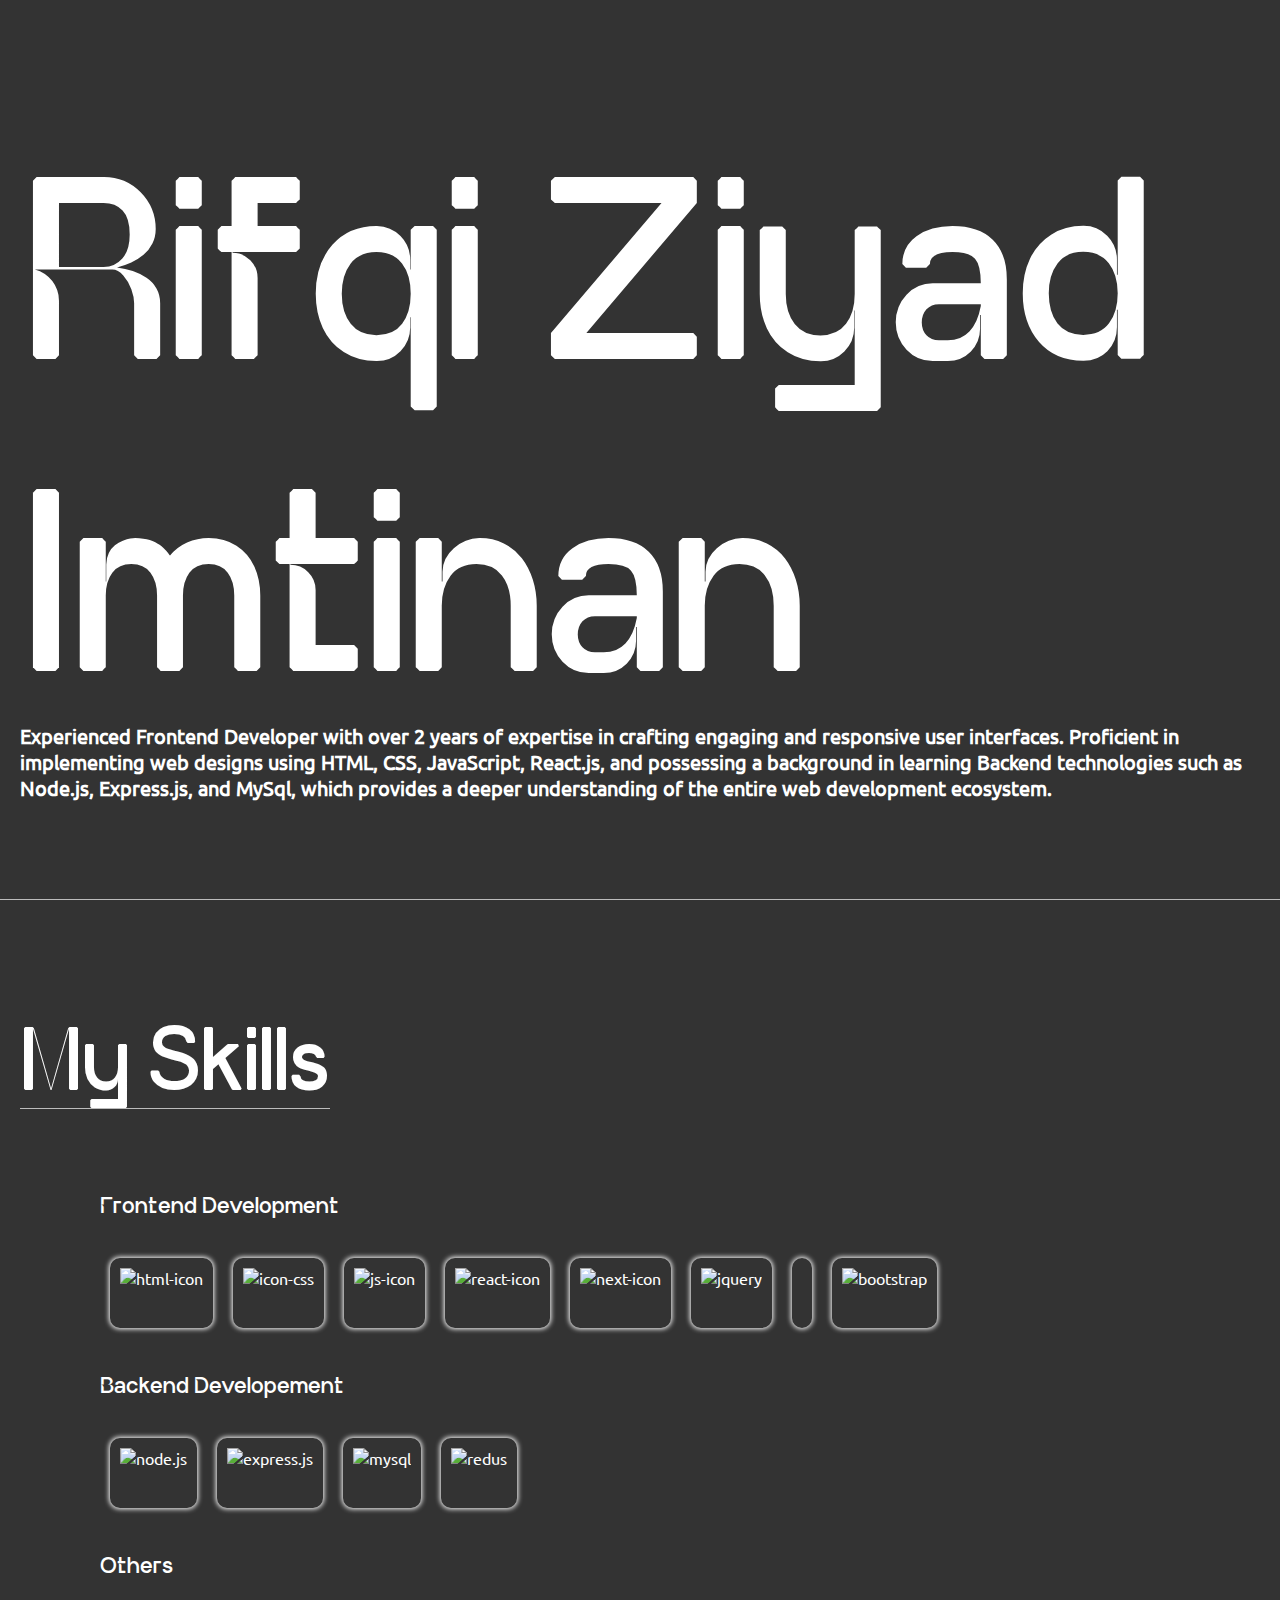
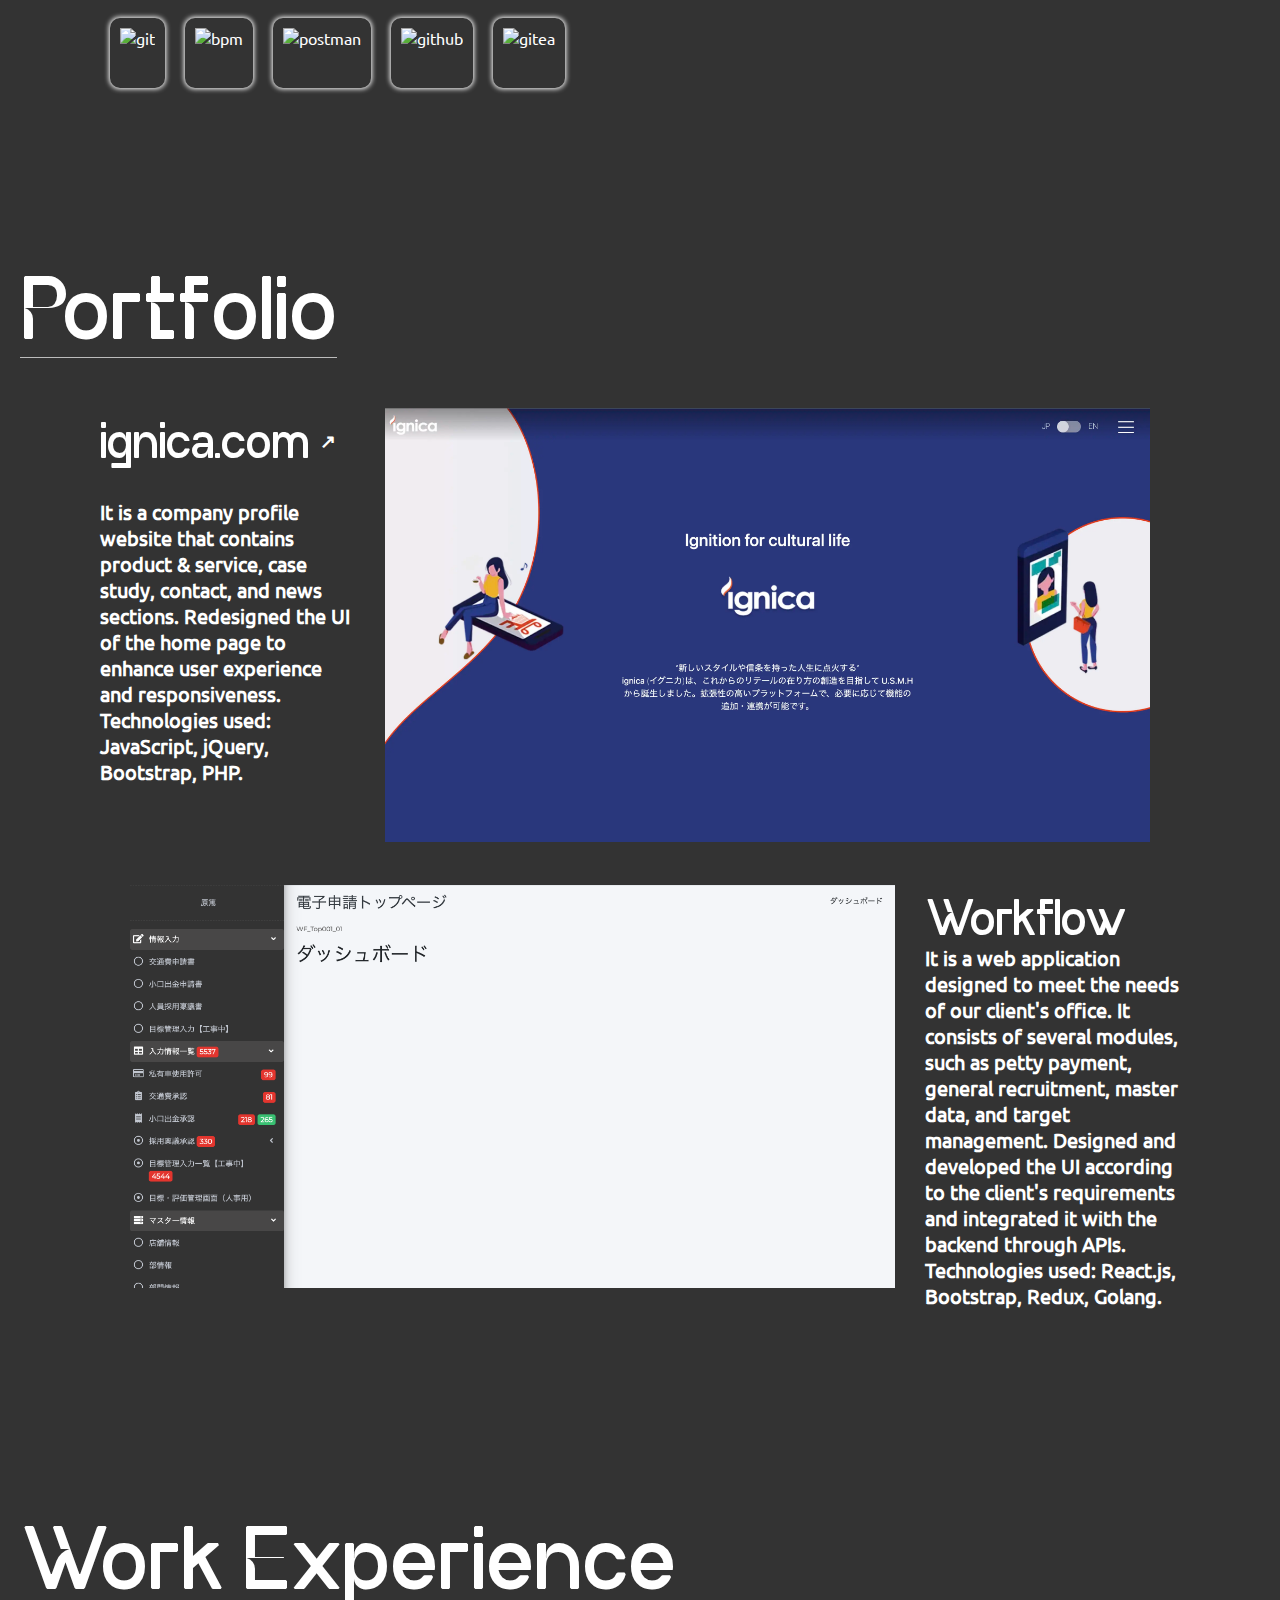
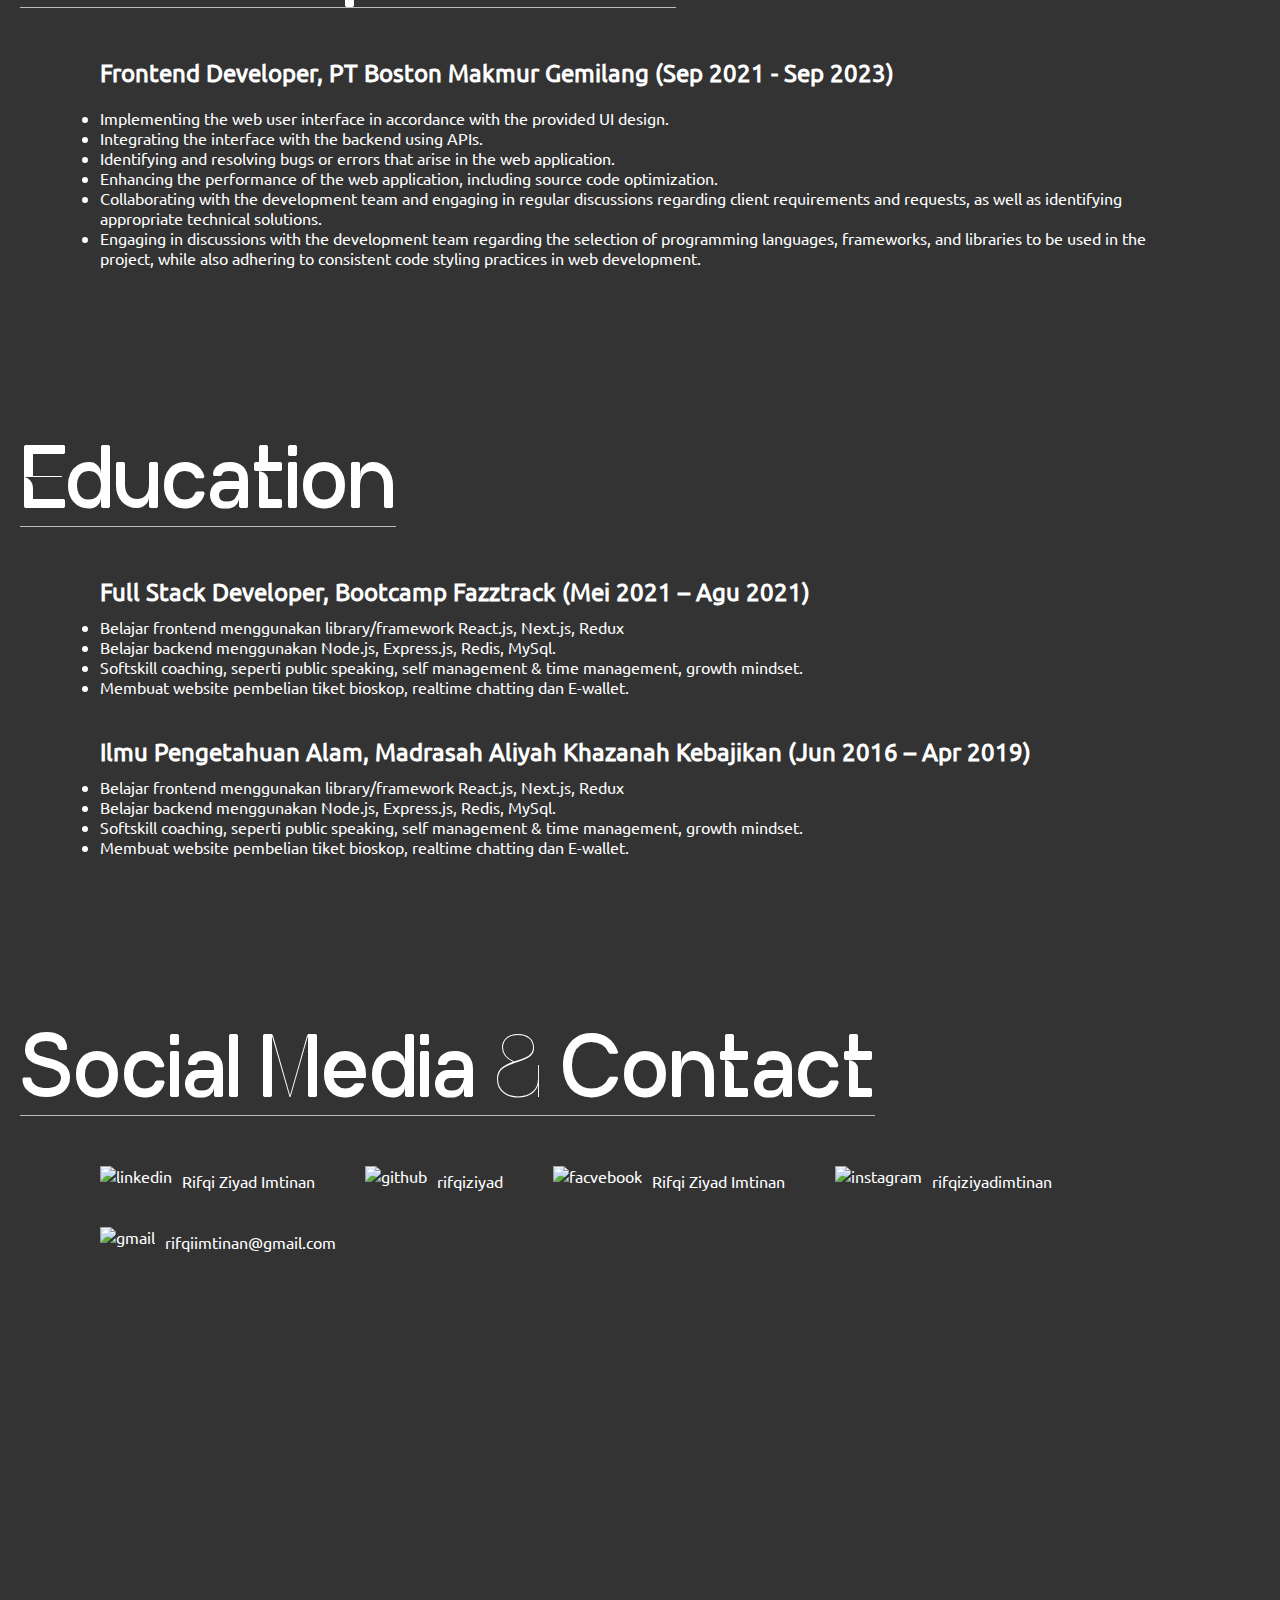
==== index.html @ c0e8c400 "first commit" ====
<!DOCTYPE html>
<html lang="en">
  <head>
    <meta charset="UTF-8" />
    <meta name="viewport" content="width=device-width, initial-scale=1.0" />
    <link rel="stylesheet" href="./style.css" />
    <link
      rel="preload"
      href="./font/FHGiselle-Bold.woff2"
      as="font"
      type="font/woff2"
    />
    <title>Rifqi Profile</title>
  </head>
  <body>
    <section class="top-page">
      <h1>Rifqi Ziyad Imtinan</h1>
      <!-- <h1>I am Full Stack Developer</h1> -->
      <div>
        <h6 class="about-me">
          Experienced Frontend Developer with over 2 years of expertise in
          crafting engaging and responsive user interfaces. Proficient in
          implementing web designs using HTML, CSS, JavaScript, React.js, and
          possessing a background in learning Backend technologies such as
          Node.js, Express.js, and MySql, which provides a deeper understanding
          of the entire web development ecosystem.
        </h6>
      </div>
    </section>
    <!-- start my skill -->
    <section class="my-skill">
      <h1>My Skills</h1>
      <div class="wrapper">
        <div class="frontend">
          <h2>Frontend Development</h2>
          <div>
            <a href="">
              <img
                src="https://www.vectorlogo.zone/logos/w3_html5/w3_html5-ar21.svg"
                alt="html-icon"
              />
            </a>
            <a href="">
              <img
                src="https://www.vectorlogo.zone/logos/w3_css/w3_css-ar21.svg"
                alt="icon-css"
              />
            </a>
            <a href="">
              <img
                src="https://raw.githubusercontent.com/devicons/devicon/master/icons/javascript/javascript-original.svg"
                alt="js-icon"
              />
            </a>
            <a href="">
              <img
                src="https://www.vectorlogo.zone/logos/reactjs/reactjs-ar21.svg"
                alt="react-icon"
              />
            </a>
            <a href="">
              <img
                src="https://static-00.iconduck.com/assets.00/nextjs-icon-512x309-yynfidez.png"
                alt="next-icon"
            /></a>
            <a href="">
              <img
                src="https://www.vectorlogo.zone/logos/jquery/jquery-vertical.svg"
                alt="jquery"
              />
            </a>
            <a href="">
              <img
                src="https://raw.githubusercontent.com/devicons/devicon/master/icons/redux/redux-original.svg"
                alt=""
              />
            </a>
            <a href="">
              <img
                src="https://www.vectorlogo.zone/logos/getbootstrap/getbootstrap-ar21.svg"
                alt="bootstrap"
              />
            </a>
          </div>
        </div>
        <div class="backend">
          <h2>Backend Developement</h2>
          <div>
            <a href="">
              <img
                src="https://www.vectorlogo.zone/logos/nodejs/nodejs-ar21.svg"
                alt="node.js"
            /></a>
            <a href="">
              <img
                src="https://www.vectorlogo.zone/logos/expressjs/expressjs-ar21.svg"
                alt="express.js"
              />
            </a>
            <a href="">
              <img
                src="https://www.vectorlogo.zone/logos/mysql/mysql-official.svg"
                alt="mysql"
              />
            </a>
            <a href="">
              <img
                src="https://www.vectorlogo.zone/logos/redis/redis-ar21.svg"
                alt="redus"
              />
            </a>
          </div>
        </div>
        <div class="others">
          <h2>Others</h2>
          <div>
            <a href="">
              <img
                src="https://www.vectorlogo.zone/logos/git-scm/git-scm-ar21.svg"
                alt="git"
              />
            </a>
            <a href="">
              <img
                src="https://www.vectorlogo.zone/logos/npmjs/npmjs-ar21.svg"
                alt="bpm"
              />
            </a>
            <a href="">
              <img
                src="https://www.vectorlogo.zone/logos/getpostman/getpostman-ar21.svg"
                alt="postman"
              />
            </a>
            <a href="">
              <img
                src="https://www.vectorlogo.zone/logos/github/github-ar21.svg"
                alt="github"
              />
            </a>
            <a href="">
              <img
                src="https://www.vectorlogo.zone/logos/giteaio/giteaio-ar21.svg"
                alt="gitea"
              />
            </a>
          </div>
        </div>
      </div>
    </section>
    <!-- end my skill -->

    <!-- start portfolio -->
    <section class="portfolio">
      <h1>Portfolio</h1>
      <div class="wrapper">
        <div class="folio">
          <div class="col-desc">
            <a href="https://ignica.com" target="_blank">
              <h2>ignica.com</h2>
              <h3>↗</h3>
            </a>
            <h6>
              It is a company profile website that contains product & service,
              case study, contact, and news sections. Redesigned the UI of the
              home page to enhance user experience and responsiveness.
              Technologies used: JavaScript, jQuery, Bootstrap, PHP.
            </h6>
          </div>
          <div class="col-image">
            <img
              src="./images/ignica/Screenshot 2023-09-13 at 09.32.34.webp"
              alt="ignica"
            />
          </div>
        </div>
        <div class="folio">
          <div class="col-image">
            <img src="./images/workflow/home page.png" alt="ignica" />
          </div>
          <div class="col-desc">
            <h2>Workflow</h2>
            <h6>
              It is a web application designed to meet the needs of our client's
              office. It consists of several modules, such as petty payment,
              general recruitment, master data, and target management. Designed
              and developed the UI according to the client's requirements and
              integrated it with the backend through APIs. Technologies used:
              React.js, Bootstrap, Redux, Golang.
            </h6>
          </div>
        </div>
      </div>
    </section>
    <!-- end portfolio -->

    <!-- start work experience -->
    <section class="work-experience">
      <h1>Work Experience</h1>
      <div class="wrapper">
        <div>
          <h2>
            Frontend Developer, PT Boston Makmur Gemilang (Sep 2021 - Sep 2023)
          </h2>
          <ul>
            <li>
              Implementing the web user interface in accordance with the
              provided UI design.
            </li>
            <li>Integrating the interface with the backend using APIs.</li>
            <li>
              Identifying and resolving bugs or errors that arise in the web
              application.
            </li>
            <li>
              Enhancing the performance of the web application, including source
              code optimization.
            </li>
            <li>
              Collaborating with the development team and engaging in regular
              discussions regarding client requirements and requests, as well as
              identifying appropriate technical solutions.
            </li>
            <li>
              Engaging in discussions with the development team regarding the
              selection of programming languages, frameworks, and libraries to
              be used in the project, while also adhering to consistent code
              styling practices in web development.
            </li>
          </ul>
        </div>
      </div>
    </section>
    <section class="education">
      <h1>Education</h1>
      <div class="wrapper">
        <div class="edu-wrap">
          <h2>
            Full Stack Developer, Bootcamp Fazztrack (Mei 2021 – Agu 2021)
          </h2>
          <ul>
            <li>
              Belajar frontend menggunakan library/framework React.js, Next.js,
              Redux
            </li>
            <li>
              Belajar backend menggunakan Node.js, Express.js, Redis, MySql.
            </li>
            <li>
              Softskill coaching, seperti public speaking, self management &
              time management, growth mindset.
            </li>
            <li>
              Membuat website pembelian tiket bioskop, realtime chatting dan
              E-wallet.
            </li>
          </ul>
        </div>
        <div>
          <h2>
            Ilmu Pengetahuan Alam, Madrasah Aliyah Khazanah Kebajikan (Jun 2016
            – Apr 2019)
          </h2>
          <ul>
            <li>
              Belajar frontend menggunakan library/framework React.js, Next.js,
              Redux
            </li>
            <li>
              Belajar backend menggunakan Node.js, Express.js, Redis, MySql.
            </li>
            <li>
              Softskill coaching, seperti public speaking, self management &
              time management, growth mindset.
            </li>
            <li>
              Membuat website pembelian tiket bioskop, realtime chatting dan
              E-wallet.
            </li>
          </ul>
        </div>
      </div>
    </section>
    <!-- end work experience -->
    <section class="social-media">
      <h1>Social Media & Contact</h1>
      <div class="wrapper">
        <a target="_blank" href="https://www.linkedin.com/in/rifqiziyadimtinan/"
          ><img
            src="https://www.vectorlogo.zone/logos/linkedin/linkedin-icon.svg"
            alt="linkedin"
          />
          Rifqi Ziyad Imtinan
        </a>
        <a target="_blank" href="https://github.com/rifqiziyad"
          ><img
            src="https://www.vectorlogo.zone/logos/github/github-tile.svg"
            alt="github"
          />
          rifqiziyad</a
        >
        <a target="_blank" href="https://www.facebook.com/rifqiziyadimtinan/"
          ><img
            src="https://www.vectorlogo.zone/logos/facebook/facebook-official.svg"
            alt="facvebook"
          />
          Rifqi Ziyad Imtinan</a
        >
        <a target="_blank" href="https://www.instagram.com/rifqiziyadimtinan/"
          ><img
            src="https://www.vectorlogo.zone/logos/instagram/instagram-icon.svg"
            alt="instagram"
          />
          rifqiziyadimtinan</a
        >
        <div>
          <img
            src="https://www.vectorlogo.zone/logos/gmail/gmail-icon.svg"
            alt="gmail"
          />
          rifqiimtinan@gmail.com
        </div>
      </div>
    </section>
  </body>
</html>
---- style.css ----
@font-face {
  font-family: FH Giselle;
  src: url(./font/FHGiselle-Bold.woff2);
}

@font-face {
  font-family: Ubuntu;
  src: url(./font/Ubuntu-Regular.ttf);
}

@media only screen and (max-width: 600px) {
  .top-page {
    font-size: 80px;
  }
}

* {
  padding: 0;
  margin: 0;
  box-sizing: border-box;
  color: #fff;
}

a {
  text-decoration: double;
  box-sizing: border-box;
  border-bottom: #333 solid 1px;
  transition: all 0.5s;
}

a:hover {
  color: #d2d2d2;
  border-bottom: #d2d2d2 solid 1px;
}

body {
  background-color: #333;
  font-family: Ubuntu, sans-serif;
  overflow-x: hidden;
  padding-bottom: 800px;
}

h1 {
  color: #fff;
  font-family: "FH Giselle", sans-serif;
}

.my-skill h1,
.portfolio h1,
.work-experience h1,
.education h1,
.social-media h1 {
  font-size: 7vw;
  margin: 50px 0;
  width: max-content;
  border-bottom: #bcbcbc solid 1px;
}

.wrapper {
  padding: 0 80px;
}

.top-page,
.my-skill,
.portfolio,
.work-experience,
.education,
.social-media {
  padding: 50px 20px;
}

/* START TOP PAGE ======================================================================== */

.top-page {
  display: flex;
  justify-content: center;
  flex-direction: column;

  font-weight: bold;
  font-style: normal;
  font-size: 130px;
  /* border: #fff solid 10px; */
  height: 100vh;
  border-bottom: #bcbcbc 1px solid;
}

.about-me {
  /* padding-top: 100px; */
  font-family: Ubuntu, sans-serif;
  font-size: 20px;
}
/* END TOP PAGE ======================================================================== */

/* START MY SKILL ======================================================================== */

.my-skill .forntend,
.my-skill .backend,
.my-skill .others {
  display: flex;
  flex-direction: column;
}

.my-skill h2 {
  padding: 30px 0;
  font-family: "FH Giselle", sans-serif;
}

.my-skill a {
  display: flex;
  width: max-content;
  padding: 10px;
}

.my-skill img {
  /* width: 80px; */
  padding: 10px;
  height: 70px;
  box-shadow: #ffffff 0px 0px 5px 1px;
  border-radius: 10px;
}

.frontend div,
.backend div,
.others div {
  display: flex;
  flex-wrap: wrap;
}
/* END MY SKILL ======================================================================== */

/* START PORTOFOLIO ======================================================================== */

.portfolio .folio {
  display: flex;
  margin-bottom: 40px;
}

.portfolio .folio .col-image {
  flex: 3;
  margin: 0 30px;
  /* border-radius: 10px; */
  overflow: hidden;
}

.portfolio img {
  max-width: 100%;
  max-height: 100%;
}

.portfolio .folio .col-desc {
  flex: 1;
}

.portfolio .folio .col-desc h2 {
  font-family: "FH Giselle", sans-serif;
  font-size: 50px;
}

.portfolio .folio .col-desc a {
  display: flex;
  margin-bottom: 30px;
}

.portfolio .folio .col-desc h3 {
  margin-top: 20px;
  margin-left: 10px;
}

.portfolio .folio .col-desc h6 {
  font-size: 20px;
}

/* END PORTOFOLIO ======================================================================== */

/* START WORK EXPERIENCE ======================================================================== */

.work-experience h2 {
  margin-bottom: 20px;
}
/* END WORK EXPERIENCE ======================================================================== */

/* START EDUCATION ======================================================================== */

.education h2 {
  margin-bottom: 10px;
}

.edu-wrap {
  margin-bottom: 40px;
}
/* END EDUCATION ======================================================================== */

/* START SOCIAL MEDIA ======================================================================== */

.social-media .wrapper > * {
  display: flex;
  align-items: center;
  margin-right: 50px;
  padding-bottom: 10px;
  margin-bottom: 20px;
}

.social-media img {
  height: 30px;
  margin-right: 10px;
}

.social-media .wrapper {
  display: flex;
  flex-wrap: wrap;
}

/* END SOCIAL MEDIA ======================================================================== */
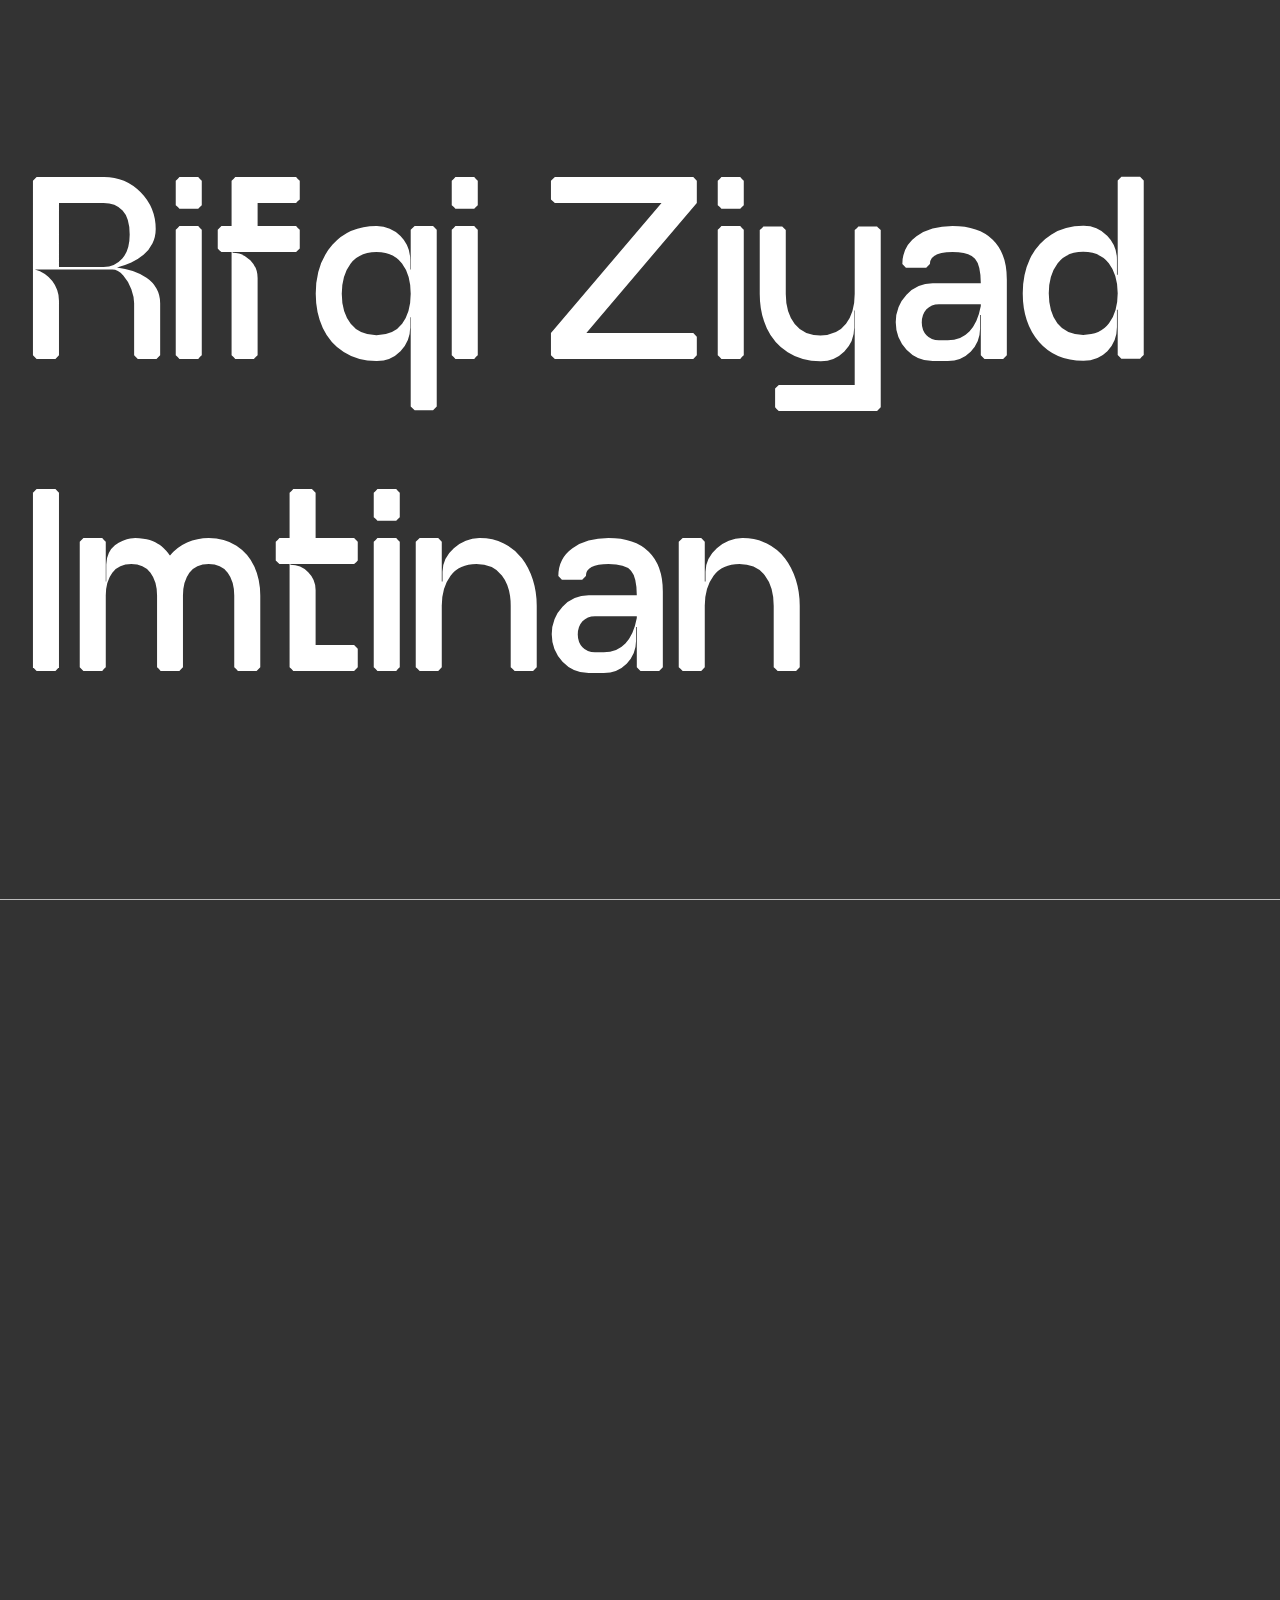
==== commit 2fd46744: "goolge verif" ====
--- a/index.html
+++ b/index.html
@@ -10,14 +10,25 @@
       as="font"
       type="font/woff2"
     />
-    <title>Rifqi Profile</title>
+    <link rel="shortcut icon" href="favicon.ico" type="image/x-icon" />
+    <link href="https://unpkg.com/aos@2.3.1/dist/aos.css" rel="stylesheet" />
+    <meta
+      name="google-site-verification"
+      content="rsLy0ZC9OCcYVHaylzAeu_yXtLtSobupPmst8fMtsJI"
+    />
+    <title>Rifqi Ziyad Imtinan</title>
   </head>
   <body>
     <section class="top-page">
-      <h1>Rifqi Ziyad Imtinan</h1>
+      <h1>
+        <span data-aos="zoom-out-left">Rifqi</span>
+        <span data-aos="zoom-out-left" data-aos-delay="100">Ziyad</span>
+        <span data-aos="zoom-out-left" data-aos-delay="200">Imtinan</span>
+      </h1>
       <!-- <h1>I am Full Stack Developer</h1> -->
+
       <div>
-        <h6 class="about-me">
+        <h6 class="about-me" data-aos="fade-right" data-aos-delay="100">
           Experienced Frontend Developer with over 2 years of expertise in
           crafting engaging and responsive user interfaces. Proficient in
           implementing web designs using HTML, CSS, JavaScript, React.js, and
@@ -28,54 +39,68 @@
       </div>
     </section>
     <!-- start my skill -->
-    <section class="my-skill">
+    <section
+      class="my-skill"
+      data-aos="fade-up"
+      data-aos-anchor-placement="top-bottom"
+      data-aos-delay="300"
+    >
       <h1>My Skills</h1>
       <div class="wrapper">
         <div class="frontend">
           <h2>Frontend Development</h2>
           <div>
-            <a href="">
+            <a
+              target="_blank"
+              href="https://developer.mozilla.org/en-US/docs/Web/HTML"
+            >
               <img
                 src="https://www.vectorlogo.zone/logos/w3_html5/w3_html5-ar21.svg"
                 alt="html-icon"
               />
             </a>
-            <a href="">
+            <a
+              target="_blank"
+              href="https://developer.mozilla.org/en-US/docs/Web/CSS"
+            >
               <img
                 src="https://www.vectorlogo.zone/logos/w3_css/w3_css-ar21.svg"
                 alt="icon-css"
               />
             </a>
-            <a href="">
+            <a
+              target="_blank"
+              href="https://developer.mozilla.org/en-US/docs/Web/JavaScript"
+            >
               <img
                 src="https://raw.githubusercontent.com/devicons/devicon/master/icons/javascript/javascript-original.svg"
                 alt="js-icon"
               />
             </a>
-            <a href="">
+            <a target="_blank" href="https://react.dev/">
               <img
                 src="https://www.vectorlogo.zone/logos/reactjs/reactjs-ar21.svg"
                 alt="react-icon"
               />
             </a>
-            <a href="">
+            <a target="_blank" href="https://nextjs.org/">
               <img
                 src="https://static-00.iconduck.com/assets.00/nextjs-icon-512x309-yynfidez.png"
                 alt="next-icon"
             /></a>
-            <a href="">
+            <a target="_blank" href="https://jquery.com/">
               <img
                 src="https://www.vectorlogo.zone/logos/jquery/jquery-vertical.svg"
                 alt="jquery"
               />
             </a>
-            <a href="">
+            <a target="_blank" href="https://redux.js.org/">
               <img
                 src="https://raw.githubusercontent.com/devicons/devicon/master/icons/redux/redux-original.svg"
                 alt=""
               />
             </a>
-            <a href="">
+            <a target="_blank" href="https://getbootstrap.com/">
               <img
                 src="https://www.vectorlogo.zone/logos/getbootstrap/getbootstrap-ar21.svg"
                 alt="bootstrap"
@@ -86,24 +111,24 @@
         <div class="backend">
           <h2>Backend Developement</h2>
           <div>
-            <a href="">
+            <a target="_blank" href="https://nodejs.org/en">
               <img
                 src="https://www.vectorlogo.zone/logos/nodejs/nodejs-ar21.svg"
                 alt="node.js"
             /></a>
-            <a href="">
+            <a target="_blank" href="https://expressjs.com/">
               <img
                 src="https://www.vectorlogo.zone/logos/expressjs/expressjs-ar21.svg"
                 alt="express.js"
               />
             </a>
-            <a href="">
+            <a target="_blank" href="https://www.mysql.com/">
               <img
                 src="https://www.vectorlogo.zone/logos/mysql/mysql-official.svg"
                 alt="mysql"
               />
             </a>
-            <a href="">
+            <a target="_blank" href="https://redis.io/">
               <img
                 src="https://www.vectorlogo.zone/logos/redis/redis-ar21.svg"
                 alt="redus"
@@ -114,31 +139,31 @@
         <div class="others">
           <h2>Others</h2>
           <div>
-            <a href="">
+            <a target="_blank" href="https://git-scm.com/">
               <img
                 src="https://www.vectorlogo.zone/logos/git-scm/git-scm-ar21.svg"
                 alt="git"
               />
             </a>
-            <a href="">
+            <a target="_blank" href="https://www.npmjs.com/">
               <img
                 src="https://www.vectorlogo.zone/logos/npmjs/npmjs-ar21.svg"
-                alt="bpm"
-              />
-            </a>
-            <a href="">
+                alt="npm"
+              />
+            </a>
+            <a target="_blank" href="https://www.postman.com/">
               <img
                 src="https://www.vectorlogo.zone/logos/getpostman/getpostman-ar21.svg"
                 alt="postman"
               />
             </a>
-            <a href="">
+            <a target="_blank" href="https://github.com/">
               <img
                 src="https://www.vectorlogo.zone/logos/github/github-ar21.svg"
                 alt="github"
               />
             </a>
-            <a href="">
+            <a target="_blank" href="https://about.gitea.com/">
               <img
                 src="https://www.vectorlogo.zone/logos/giteaio/giteaio-ar21.svg"
                 alt="gitea"
@@ -151,12 +176,12 @@
     <!-- end my skill -->
 
     <!-- start portfolio -->
-    <section class="portfolio">
+    <section class="portfolio" data-aos="fade-up-right" data-aos-delay="100">
       <h1>Portfolio</h1>
       <div class="wrapper">
         <div class="folio">
-          <div class="col-desc">
-            <a href="https://ignica.com" target="_blank">
+          <div class="col-desc" data-aos="fade-left">
+            <a href="https://ignica.com" target="_blank" class="title">
               <h2>ignica.com</h2>
               <h3>↗</h3>
             </a>
@@ -167,19 +192,21 @@
               Technologies used: JavaScript, jQuery, Bootstrap, PHP.
             </h6>
           </div>
-          <div class="col-image">
+          <a
+            href="https://ignica.com"
+            target="_blank"
+            class="col-image"
+            data-aos="fade-right"
+          >
             <img
               src="./images/ignica/Screenshot 2023-09-13 at 09.32.34.webp"
               alt="ignica"
             />
-          </div>
+          </a>
         </div>
         <div class="folio">
-          <div class="col-image">
-            <img src="./images/workflow/home page.png" alt="ignica" />
-          </div>
-          <div class="col-desc">
-            <h2>Workflow</h2>
+          <div class="col-desc" data-aos="fade-right">
+            <h2 class="title">Workflow</h2>
             <h6>
               It is a web application designed to meet the needs of our client's
               office. It consists of several modules, such as petty payment,
@@ -189,13 +216,16 @@
               React.js, Bootstrap, Redux, Golang.
             </h6>
           </div>
+          <div class="col-image" data-aos="fade-left">
+            <img src="./images/workflow/home page.png" alt="ignica" />
+          </div>
         </div>
       </div>
     </section>
     <!-- end portfolio -->
 
     <!-- start work experience -->
-    <section class="work-experience">
+    <section class="work-experience" data-aos="fade-up" data-aos-delay="100">
       <h1>Work Experience</h1>
       <div class="wrapper">
         <div>
@@ -231,7 +261,7 @@
         </div>
       </div>
     </section>
-    <section class="education">
+    <section class="education" data-aos="fade-up" data-aos-delay="100">
       <h1>Education</h1>
       <div class="wrapper">
         <div class="edu-wrap">
@@ -240,18 +270,15 @@
           </h2>
           <ul>
             <li>
-              Belajar frontend menggunakan library/framework React.js, Next.js,
-              Redux
-            </li>
-            <li>
-              Belajar backend menggunakan Node.js, Express.js, Redis, MySql.
-            </li>
-            <li>
-              Softskill coaching, seperti public speaking, self management &
+              Learn frontend using libraries/frameworks React.js, Next.js, Redux
+            </li>
+            <li>Learn backend using Node.js, Express.js, Redis, MySql.</li>
+            <li>
+              Coaching soft skills, such as public speaking, self management &
               time management, growth mindset.
             </li>
             <li>
-              Membuat website pembelian tiket bioskop, realtime chatting dan
+              Create a website for purchasing cinema tickets, realtime chat and
               E-wallet.
             </li>
           </ul>
@@ -263,27 +290,23 @@
           </h2>
           <ul>
             <li>
-              Belajar frontend menggunakan library/framework React.js, Next.js,
-              Redux
-            </li>
-            <li>
-              Belajar backend menggunakan Node.js, Express.js, Redis, MySql.
-            </li>
-            <li>
-              Softskill coaching, seperti public speaking, self management &
-              time management, growth mindset.
-            </li>
-            <li>
-              Membuat website pembelian tiket bioskop, realtime chatting dan
-              E-wallet.
+              Study general subjects, such as Mathematics, Physics, Chemistry,
+              etc.
+            </li>
+            <li>
+              Studying Islamic religious subjects, such as Fiqih, Aqidah Akhlak,
+              Al-Quran Hadits and Sejarah Kebudayaan Islam, etc.
             </li>
           </ul>
         </div>
       </div>
     </section>
     <!-- end work experience -->
-    <section class="social-media">
-      <h1>Social Media & Contact</h1>
+    <section class="social-media" data-aos="fade-up" data-aos-delay="100">
+      <h1>
+        Social Media & <br />
+        Contact
+      </h1>
       <div class="wrapper">
         <a target="_blank" href="https://www.linkedin.com/in/rifqiziyadimtinan/"
           ><img
@@ -322,5 +345,9 @@
         </div>
       </div>
     </section>
+    <script src="https://unpkg.com/aos@2.3.1/dist/aos.js"></script>
+    <script>
+      AOS.init();
+    </script>
   </body>
 </html>
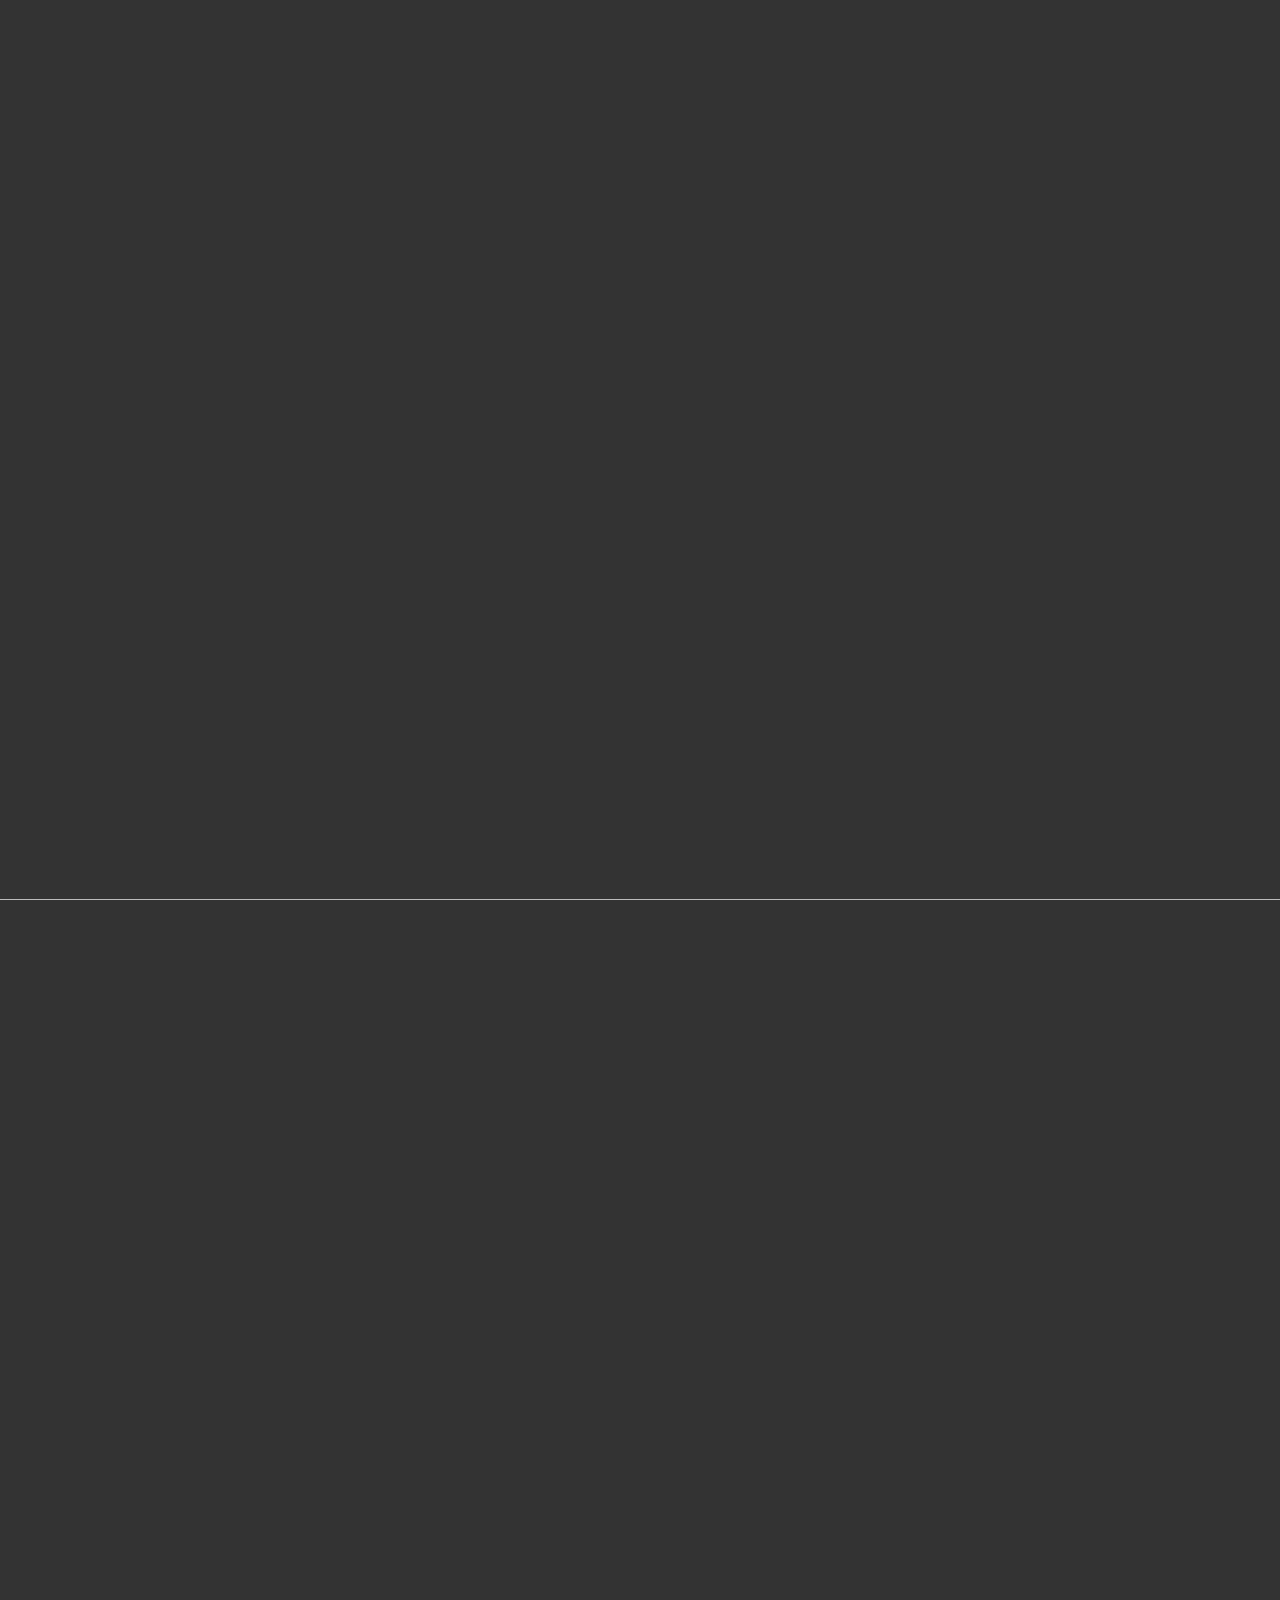
==== commit 4de961a5: "add swiper" ====
--- a/index.html
+++ b/index.html
@@ -3,15 +3,37 @@
   <head>
     <meta charset="UTF-8" />
     <meta name="viewport" content="width=device-width, initial-scale=1.0" />
-    <link rel="stylesheet" href="./style.css" />
+    <link rel="canonical" href="https://rifqiziyad.github.io" />
+    <meta property="og:type" content="website" />
+    <meta property="og:url" content="https://rifqiziyad.github.io" />
+    <meta
+      name="Keywords"
+      content="Rifqi Ziyad Imtinan, Full Stack Developer, Javascript Developer, Frontend Developer, Backend Developer"
+    />
+    <meta
+      name="description"
+      content="Frontend Developer berpengalaman lebih dari 2 tahun dengan keahlian dalam menciptakan UI yang menarik dan responsif. "
+    />
+    <meta property="og:title" content="RIFQI ZIYAD IMTINAN" />
+    <meta
+      property="og:site_name"
+      content="RIFQI ZIYAD IMTINAN - Personal Portfolio"
+    />
+    <meta property="og:image" content="/images/home.png" />
+    <meta property="og:image:alt" content="Website Personal Portfolio" />
+    <link rel="stylesheet" href="./src/style/style.css" />
     <link
       rel="preload"
-      href="./font/FHGiselle-Bold.woff2"
+      href="./src/font/FHGiselle-Bold.woff2"
       as="font"
       type="font/woff2"
     />
-    <link rel="shortcut icon" href="favicon.ico" type="image/x-icon" />
+    <link rel="shortcut icon" href="./favicon.ico" type="image/x-icon" />
     <link href="https://unpkg.com/aos@2.3.1/dist/aos.css" rel="stylesheet" />
+    <link
+      rel="stylesheet"
+      href="https://cdn.jsdelivr.net/npm/swiper@11/swiper-bundle.min.css"
+    />
     <meta
       name="google-site-verification"
       content="rsLy0ZC9OCcYVHaylzAeu_yXtLtSobupPmst8fMtsJI"
@@ -21,14 +43,29 @@
   <body>
     <section class="top-page">
       <h1>
-        <span data-aos="zoom-out-left">Rifqi</span>
-        <span data-aos="zoom-out-left" data-aos-delay="100">Ziyad</span>
-        <span data-aos="zoom-out-left" data-aos-delay="200">Imtinan</span>
+        <span
+          data-aos="zoom-out-left"
+          data-aos-delay="200"
+          data-aos-duration="2000"
+          >Rifqi</span
+        >
+        <span
+          data-aos="zoom-out-left"
+          data-aos-delay="400"
+          data-aos-duration="2000"
+          >Ziyad</span
+        >
+        <span
+          data-aos="zoom-out-left"
+          data-aos-delay="600"
+          data-aos-duration="2000"
+          >Imtinan</span
+        >
       </h1>
       <!-- <h1>I am Full Stack Developer</h1> -->
 
       <div>
-        <h6 class="about-me" data-aos="fade-right" data-aos-delay="100">
+        <h6 class="about-me" data-aos="fade-up" data-aos-delay="800">
           Experienced Frontend Developer with over 2 years of expertise in
           crafting engaging and responsive user interfaces. Proficient in
           implementing web designs using HTML, CSS, JavaScript, React.js, and
@@ -37,141 +74,61 @@
           of the entire web development ecosystem.
         </h6>
       </div>
-    </section>
+      <!-- <div class="background">
+        <img
+          src="https://www.vectorlogo.zone/logos/w3_html5/w3_html5-icon.svg"
+          alt="html-icon"
+        />
+        <img
+          src="https://www.vectorlogo.zone/logos/w3_css/w3_css-icon.svg"
+          alt="icon-css"
+        />
+        <img
+          src="https://raw.githubusercontent.com/devicons/devicon/master/icons/javascript/javascript-original.svg"
+          alt="js-icon"
+        />
+        <img
+          src="https://www.vectorlogo.zone/logos/reactjs/reactjs-icon.svg"
+          alt="react-icon"
+        />
+        <img
+          src="https://static-00.iconduck.com/assets.00/nextjs-icon-512x309-yynfidez.png"
+          alt="next-icon"
+        />
+        <img
+          src="https://www.vectorlogo.zone/logos/nodejs/nodejs-ar21.svg"
+          alt="node.js"
+        />
+        <img
+          src="https://www.vectorlogo.zone/logos/expressjs/expressjs-ar21.svg"
+          alt="express.js"
+        />
+        <img
+          src="https://www.vectorlogo.zone/logos/mysql/mysql-official.svg"
+          alt="mysql"
+        />
+      </div> -->
+    </section>
+
+    <!-- <section class="swiper mySwiper">
+      <div class="swiper-wrapper">
+        <div class="swiper-slide">Slide 1</div>
+        <div class="swiper-slide">Slide 2</div>
+        <div class="swiper-slide">Slide 3</div>
+        <div class="swiper-slide">Slide 4</div>
+      </div>
+      <div class="swiper-pagination"></div>
+    </section> -->
+
     <!-- start my skill -->
     <section
       class="my-skill"
       data-aos="fade-up"
       data-aos-anchor-placement="top-bottom"
-      data-aos-delay="300"
+      data-aos-delay="500"
     >
       <h1>My Skills</h1>
-      <div class="wrapper">
-        <div class="frontend">
-          <h2>Frontend Development</h2>
-          <div>
-            <a
-              target="_blank"
-              href="https://developer.mozilla.org/en-US/docs/Web/HTML"
-            >
-              <img
-                src="https://www.vectorlogo.zone/logos/w3_html5/w3_html5-ar21.svg"
-                alt="html-icon"
-              />
-            </a>
-            <a
-              target="_blank"
-              href="https://developer.mozilla.org/en-US/docs/Web/CSS"
-            >
-              <img
-                src="https://www.vectorlogo.zone/logos/w3_css/w3_css-ar21.svg"
-                alt="icon-css"
-              />
-            </a>
-            <a
-              target="_blank"
-              href="https://developer.mozilla.org/en-US/docs/Web/JavaScript"
-            >
-              <img
-                src="https://raw.githubusercontent.com/devicons/devicon/master/icons/javascript/javascript-original.svg"
-                alt="js-icon"
-              />
-            </a>
-            <a target="_blank" href="https://react.dev/">
-              <img
-                src="https://www.vectorlogo.zone/logos/reactjs/reactjs-ar21.svg"
-                alt="react-icon"
-              />
-            </a>
-            <a target="_blank" href="https://nextjs.org/">
-              <img
-                src="https://static-00.iconduck.com/assets.00/nextjs-icon-512x309-yynfidez.png"
-                alt="next-icon"
-            /></a>
-            <a target="_blank" href="https://jquery.com/">
-              <img
-                src="https://www.vectorlogo.zone/logos/jquery/jquery-vertical.svg"
-                alt="jquery"
-              />
-            </a>
-            <a target="_blank" href="https://redux.js.org/">
-              <img
-                src="https://raw.githubusercontent.com/devicons/devicon/master/icons/redux/redux-original.svg"
-                alt=""
-              />
-            </a>
-            <a target="_blank" href="https://getbootstrap.com/">
-              <img
-                src="https://www.vectorlogo.zone/logos/getbootstrap/getbootstrap-ar21.svg"
-                alt="bootstrap"
-              />
-            </a>
-          </div>
-        </div>
-        <div class="backend">
-          <h2>Backend Developement</h2>
-          <div>
-            <a target="_blank" href="https://nodejs.org/en">
-              <img
-                src="https://www.vectorlogo.zone/logos/nodejs/nodejs-ar21.svg"
-                alt="node.js"
-            /></a>
-            <a target="_blank" href="https://expressjs.com/">
-              <img
-                src="https://www.vectorlogo.zone/logos/expressjs/expressjs-ar21.svg"
-                alt="express.js"
-              />
-            </a>
-            <a target="_blank" href="https://www.mysql.com/">
-              <img
-                src="https://www.vectorlogo.zone/logos/mysql/mysql-official.svg"
-                alt="mysql"
-              />
-            </a>
-            <a target="_blank" href="https://redis.io/">
-              <img
-                src="https://www.vectorlogo.zone/logos/redis/redis-ar21.svg"
-                alt="redus"
-              />
-            </a>
-          </div>
-        </div>
-        <div class="others">
-          <h2>Others</h2>
-          <div>
-            <a target="_blank" href="https://git-scm.com/">
-              <img
-                src="https://www.vectorlogo.zone/logos/git-scm/git-scm-ar21.svg"
-                alt="git"
-              />
-            </a>
-            <a target="_blank" href="https://www.npmjs.com/">
-              <img
-                src="https://www.vectorlogo.zone/logos/npmjs/npmjs-ar21.svg"
-                alt="npm"
-              />
-            </a>
-            <a target="_blank" href="https://www.postman.com/">
-              <img
-                src="https://www.vectorlogo.zone/logos/getpostman/getpostman-ar21.svg"
-                alt="postman"
-              />
-            </a>
-            <a target="_blank" href="https://github.com/">
-              <img
-                src="https://www.vectorlogo.zone/logos/github/github-ar21.svg"
-                alt="github"
-              />
-            </a>
-            <a target="_blank" href="https://about.gitea.com/">
-              <img
-                src="https://www.vectorlogo.zone/logos/giteaio/giteaio-ar21.svg"
-                alt="gitea"
-              />
-            </a>
-          </div>
-        </div>
-      </div>
+      <div class="wrapper" id="my-skill"></div>
     </section>
     <!-- end my skill -->
 
@@ -192,17 +149,36 @@
               Technologies used: JavaScript, jQuery, Bootstrap, PHP.
             </h6>
           </div>
-          <a
-            href="https://ignica.com"
-            target="_blank"
-            class="col-image"
-            data-aos="fade-right"
-          >
-            <img
-              src="./images/ignica/Screenshot 2023-09-13 at 09.32.34.webp"
-              alt="ignica"
-            />
-          </a>
+          <div class="col-image swiper mySwiper">
+            <div class="swiper-wrapper">
+              <div class="swiper-slide">
+                <img
+                  src="./images/ignica/Screenshot 2023-09-13 at 09.32.34.webp"
+                  alt="ignica"
+                />
+              </div>
+              <div class="swiper-slide">
+                <img
+                  src="./images/ignica/Screenshot 2023-09-13 at 09.33.01.webp"
+                  alt="ignica"
+                />
+              </div>
+              <div class="swiper-slide">
+                <img
+                  src="./images/ignica/ignica.com_(iPhone XR).webp"
+                  alt="ignica"
+                />
+              </div>
+              <div class="swiper-slide">
+                <img
+                  src="./images/ignica/ignica.com_(iPad Air).webp"
+                  alt="ignica"
+                />
+              </div>
+            </div>
+            <div class="swiper-button-next"></div>
+            <div class="swiper-button-prev"></div>
+          </div>
         </div>
         <div class="folio">
           <div class="col-desc" data-aos="fade-right">
@@ -345,9 +321,24 @@
         </div>
       </div>
     </section>
+
+    <!-- Loading Component -->
+    <div class="loader" id="loader">
+      <div class="box-load1"></div>
+      <div class="box-load2"></div>
+      <div class="box-load3"></div>
+    </div>
+    <!-- End Loading Component -->
+    <script type="module" src="./src/script/script.js"></script>
+    <!-- <script src="https://cdn.jsdelivr.net/npm/swiper@11/swiper-bundle.min.js"></script> -->
     <script src="https://unpkg.com/aos@2.3.1/dist/aos.js"></script>
     <script>
-      AOS.init();
+      window.addEventListener("load", (e) => {
+        document.getElementById("loader").classList.add("hide");
+        setTimeout(() => {
+          document.getElementById("loader").style.display = "none";
+        }, 500);
+      });
     </script>
   </body>
 </html>
--- a/src/style/style.css
+++ b/src/style/style.css
@@ -0,0 +1,447 @@
+@font-face {
+  font-family: FH Giselle;
+  src: url(../font/FHGiselle-Bold.woff2);
+}
+
+@font-face {
+  font-family: Ubuntu;
+  src: url(../font/Ubuntu-Regular.ttf);
+}
+
+/* swiper */
+
+.swiper-button-next,
+.swiper-button-prev {
+  color: #fff !important;
+  background-color: #333;
+  border-radius: 20px;
+  padding: 30px;
+  transform: scale(0.7);
+}
+
+.mySwiper {
+  height: 500px;
+}
+
+* {
+  padding: 0;
+  margin: 0;
+  box-sizing: border-box;
+  color: #fff;
+}
+
+a {
+  text-decoration: double;
+  box-sizing: border-box;
+  border-bottom: #333 solid 1px;
+  transition: all 0.5s;
+}
+
+a:hover {
+  color: #d2d2d2;
+  border-bottom: #d2d2d2 solid 1px;
+}
+
+body {
+  background-color: #333;
+  font-family: Ubuntu, sans-serif;
+  overflow-x: hidden;
+}
+
+h1 {
+  color: #fff;
+  font-family: "FH Giselle", sans-serif;
+}
+
+.my-skill h1,
+.portfolio h1,
+.work-experience h1,
+.education h1,
+.social-media h1 {
+  font-size: 100px;
+  margin: 50px 0;
+  width: max-content;
+  border-bottom: #bcbcbc solid 1px;
+}
+
+.wrapper {
+  padding: 0 80px;
+}
+
+.top-page,
+.my-skill,
+.portfolio,
+.work-experience,
+.education,
+.social-media {
+  padding: 50px 10px 20px;
+}
+
+li {
+  font-size: 20px;
+}
+
+/* START TOP PAGE ======================================================================== */
+
+.top-page {
+  display: flex;
+  justify-content: center;
+  flex-direction: column;
+
+  font-weight: bold;
+  font-style: normal;
+  font-size: 130px;
+  /* border: #fff solid 10px; */
+  min-height: 100vh;
+  border-bottom: #bcbcbc 1px solid;
+}
+
+.about-me {
+  /* padding-top: 100px; */
+  padding-top: 40px;
+  font-family: Ubuntu, sans-serif;
+  font-size: 20px;
+}
+
+.background {
+  position: absolute;
+  /* z-index: 2; */
+}
+
+.background img {
+  height: 100px;
+  filter: blur(3px);
+  mix-blend-mode: multiply;
+  position: absolute;
+}
+
+.background :nth-child(1) {
+  top: -340px;
+  transform: rotate(-5deg);
+  /* scale: 2; */
+}
+
+.background :nth-child(2) {
+  top: -340px;
+  left: 230px;
+  transform: rotate(15deg);
+  /* scale: 1.5; */
+}
+
+.background :nth-child(3) {
+  top: -190px;
+  left: 40px;
+  transform: rotate(15deg);
+  /* scale: 2; */
+}
+
+.background :nth-child(4) {
+  top: -150px;
+  left: 240px;
+  transform: rotate(15deg);
+}
+
+.background :nth-child(5) {
+  top: -70px;
+  left: 40px;
+  transform: rotate(15deg);
+}
+
+.background :nth-child(6) {
+  top: 250px;
+  left: 240px;
+  transform: rotate(15deg);
+}
+
+.background :nth-child(7) {
+  top: 20px;
+  left: 40px;
+  transform: rotate(15deg);
+}
+
+.background :nth-child(8) {
+  top: 120px;
+  left: 40px;
+  transform: rotate(15deg);
+}
+/* END TOP PAGE ======================================================================== */
+
+/* START MY SKILL ======================================================================== */
+
+.my-skill .forntend,
+.my-skill .backend,
+.my-skill .others {
+  display: flex;
+  flex-direction: column;
+}
+
+.my-skill h2 {
+  padding: 30px 0;
+  font-family: "FH Giselle", sans-serif;
+}
+
+.my-skill a {
+  display: flex;
+  width: max-content;
+  padding: 10px;
+}
+
+.my-skill img {
+  /* width: 80px; */
+  padding: 10px;
+  height: 70px;
+  box-shadow: #ffffff 0px 0px 5px 1px;
+  border-radius: 10px;
+}
+
+.frontend div,
+.backend div,
+.others div {
+  display: flex;
+  flex-wrap: wrap;
+}
+/* END MY SKILL ======================================================================== */
+
+/* START PORTOFOLIO ======================================================================== */
+
+.portfolio .folio {
+  display: flex;
+  margin-bottom: 40px;
+}
+
+.portfolio .folio .col-image {
+  flex: 3;
+  margin: 0 30px;
+  /* border-radius: 10px; */
+  overflow: hidden;
+}
+
+.portfolio .wrapper .folio:nth-child(even) {
+  flex-direction: row-reverse;
+}
+
+.portfolio img {
+  width: 100%;
+  height: 100%;
+  object-fit: contain;
+}
+
+.portfolio .folio .col-desc {
+  flex: 1;
+}
+
+.portfolio .folio .col-desc h2 {
+  font-family: "FH Giselle", sans-serif;
+  font-size: 50px;
+}
+
+.portfolio .folio .col-desc > .title {
+  display: flex;
+  margin-bottom: 30px;
+}
+
+/* .portfolio .folio .col-desc h2 {
+  margin-bottom: 30px;
+} */
+
+.portfolio .folio .col-desc h3 {
+  margin-top: 20px;
+  margin-left: 10px;
+}
+
+.portfolio .folio .col-desc h6 {
+  font-size: 20px;
+}
+
+/* END PORTOFOLIO ======================================================================== */
+
+/* START WORK EXPERIENCE ======================================================================== */
+
+.work-experience h2 {
+  margin-bottom: 20px;
+}
+/* END WORK EXPERIENCE ======================================================================== */
+
+/* START EDUCATION ======================================================================== */
+
+.education h2 {
+  margin-bottom: 10px;
+}
+
+.edu-wrap {
+  margin-bottom: 40px;
+}
+/* END EDUCATION ======================================================================== */
+
+/* START SOCIAL MEDIA ======================================================================== */
+
+.social-media .wrapper > * {
+  display: flex;
+  align-items: center;
+  margin-right: 50px;
+  padding-bottom: 10px;
+  margin-bottom: 20px;
+}
+
+.social-media img {
+  height: 30px;
+  margin-right: 10px;
+}
+
+.social-media .wrapper {
+  display: flex;
+  flex-wrap: wrap;
+}
+
+/* END SOCIAL MEDIA ======================================================================== */
+
+/* START LOADING COMPONENT */
+.loader {
+  display: flex;
+  transition: all 0.4s;
+  position: fixed;
+  top: 0;
+  height: 100vh;
+  width: 100vw;
+  align-items: center;
+  justify-content: center;
+  background: transparent;
+  backdrop-filter: blur(20px);
+}
+
+.loader.hide {
+  opacity: 0;
+}
+
+.loader div {
+  margin-left: 0.8rem;
+  background-color: rgb(34, 34, 34);
+  box-shadow: inset 2px 2px 10px black;
+  border-radius: 100%;
+  height: 1rem;
+  width: 1rem;
+}
+
+.box-load1 {
+  animation: brighten 1.2s infinite;
+}
+
+.box-load2 {
+  animation: brighten 1.2s infinite;
+  animation-delay: 0.2s;
+}
+
+.box-load3 {
+  animation: brighten 1.2s infinite;
+  animation-delay: 0.4s;
+}
+
+@keyframes brighten {
+  100% {
+    background-color: rgb(165, 165, 165);
+    box-shadow: none;
+  }
+}
+
+/* END LOADING COMPONENT */
+
+@media only screen and (max-width: 1000px) {
+  .top-page {
+    font-size: 80px;
+  }
+
+  .wrapper {
+    padding: 20px;
+  }
+
+  .my-skill h1,
+  .portfolio h1,
+  .work-experience h1,
+  .education h1,
+  .social-media h1 {
+    font-size: 50px;
+  }
+
+  .portfolio .folio {
+    flex-direction: column-reverse !important;
+    margin-bottom: 80px;
+  }
+
+  .portfolio .wrapper .folio:last-child {
+    margin-bottom: 0px;
+  }
+
+  .portfolio .folio img {
+    margin-top: 0px;
+    height: 300px;
+  }
+
+  .portfolio .folio h2 {
+    font-size: 20px;
+  }
+
+  .top-page,
+  .my-skill,
+  .portfolio,
+  .work-experience,
+  .education,
+  .social-media {
+    padding: 20px 10px;
+  }
+
+  .portfolio .folio .col-desc > .title {
+    display: flex;
+    margin: 20px 0;
+  }
+
+  .portfolio .folio .col-image {
+    margin: 0;
+  }
+
+  .social-media .wrapper > * {
+    margin-bottom: 10px;
+  }
+
+  .portfolio .folio .col-desc h6 {
+    font-size: 16px;
+  }
+
+  li {
+    font-size: 16px;
+  }
+}
+
+@media only screen and (max-width: 400px) {
+  .top-page {
+    font-size: 60px;
+  }
+  .my-skill h1,
+  .portfolio h1,
+  .work-experience h1,
+  .education h1,
+  .social-media h1 {
+    font-size: 40px;
+    margin: 30px 0;
+  }
+
+  .my-skill h2 {
+    padding: 15px 0;
+  }
+
+  .portfolio .folio img {
+    margin-top: 20px;
+    /* height: 200px; */
+  }
+
+  .wrapper {
+    padding: 10px;
+  }
+
+  .social-media .wrapper > * {
+    margin-bottom: 5px;
+  }
+
+  .my-skill img {
+    height: 50px;
+  }
+}
